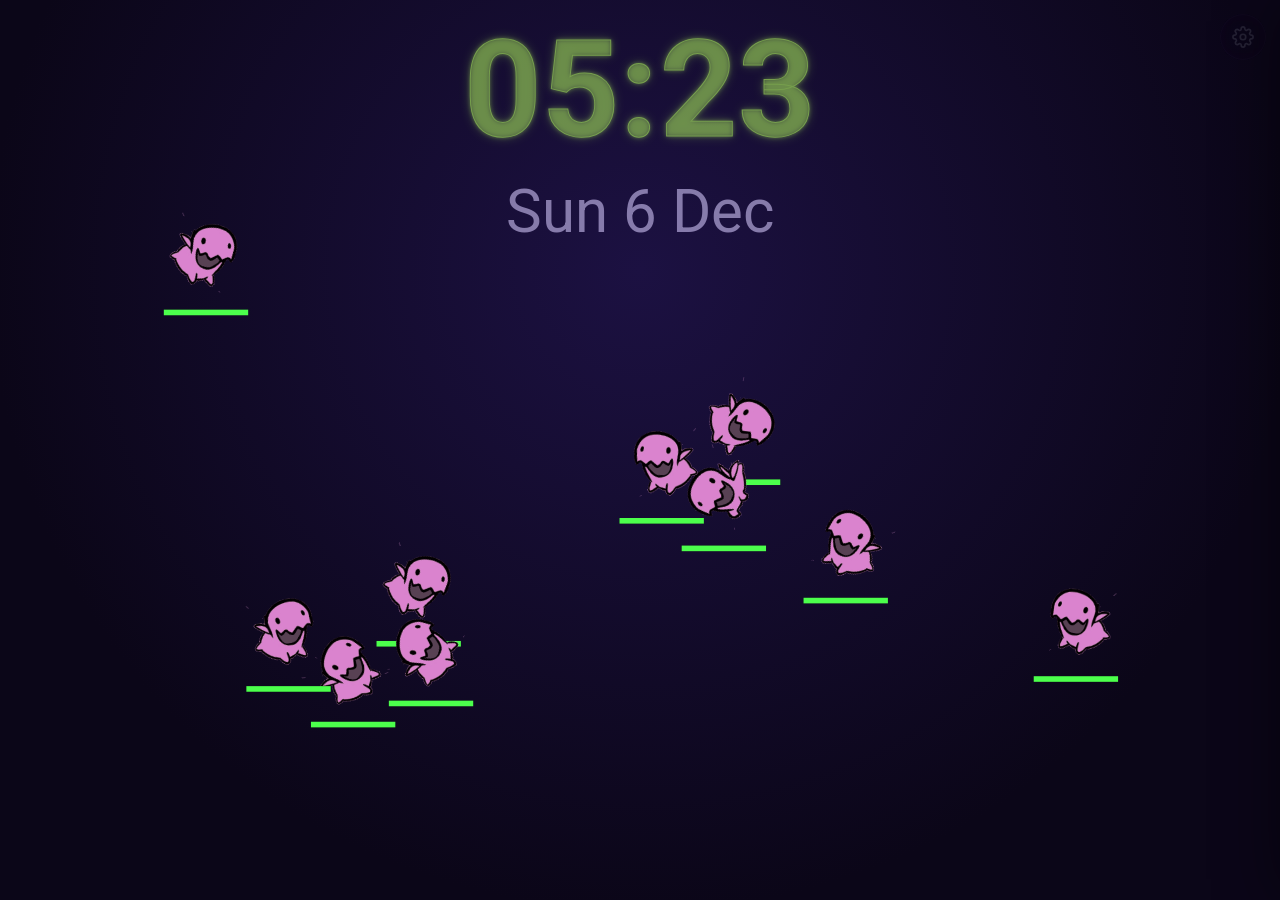
==== index.html @ 397fa8ea "clockling.html: full-screen web app with settings drawer, share and embed Web - clockling.html repla" ====
<!DOCTYPE html>
<html lang="en"><head><meta charset="utf-8"><title>Clockling</title>
<meta http-equiv="refresh" content="0; url=clockling.html">
<link rel="canonical" href="clockling.html"></head>
<body><a href="clockling.html">Open Clockling</a>
<script>location.replace("clockling.html" + location.hash);</script></body></html>
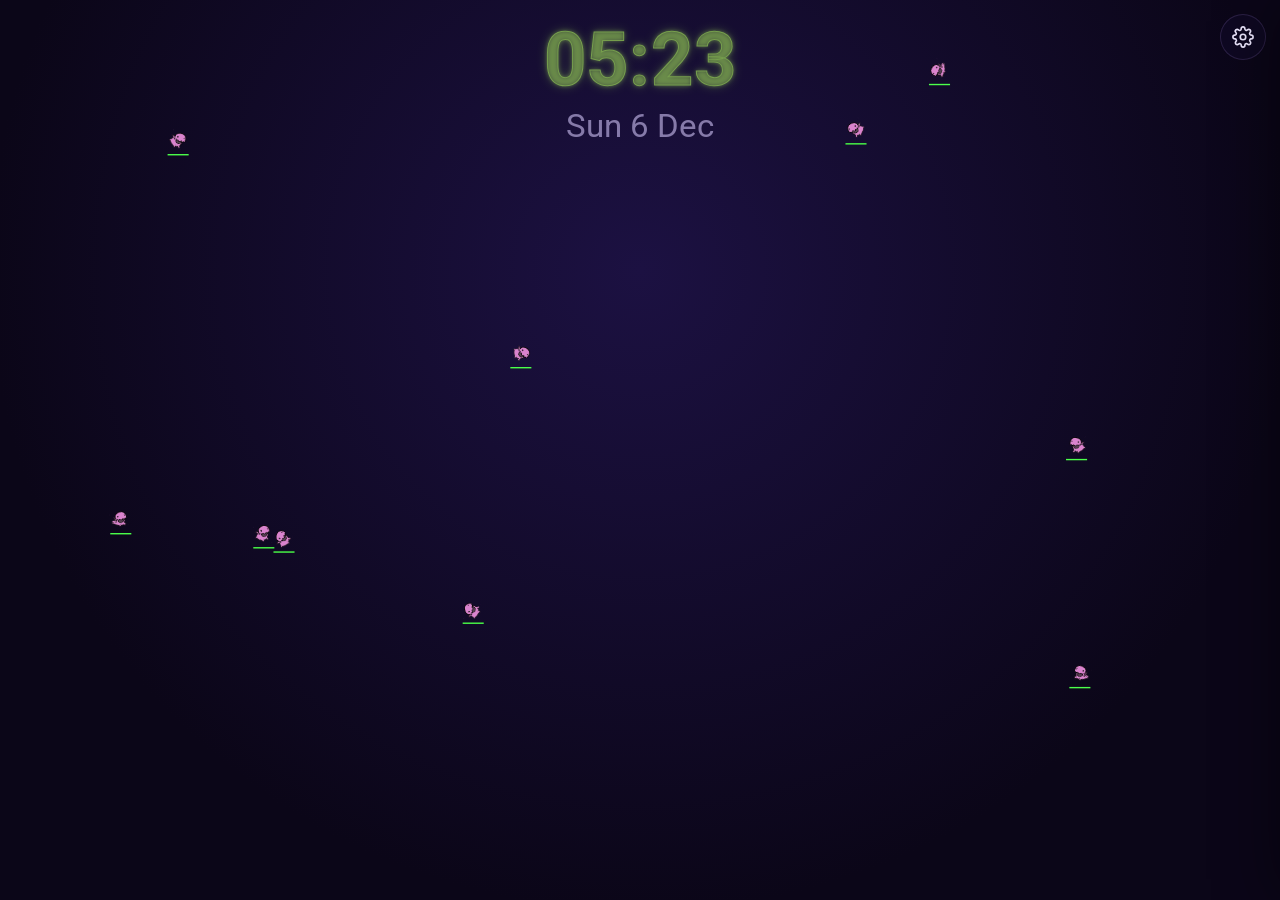
==== commit e795927f: "Title: 🕒ClockLing window/browser titles + VS Code window title" ====
--- a/index.html
+++ b/index.html
@@ -1,5 +1,5 @@
 <!DOCTYPE html>
-<html lang="en"><head><meta charset="utf-8"><title>Clockling</title>
+<html lang="en"><head><meta charset="utf-8"><title>🕒ClockLing</title>
 <meta http-equiv="refresh" content="0; url=clockling.html">
 <link rel="canonical" href="clockling.html"></head>
 <body><a href="clockling.html">Open Clockling</a>
